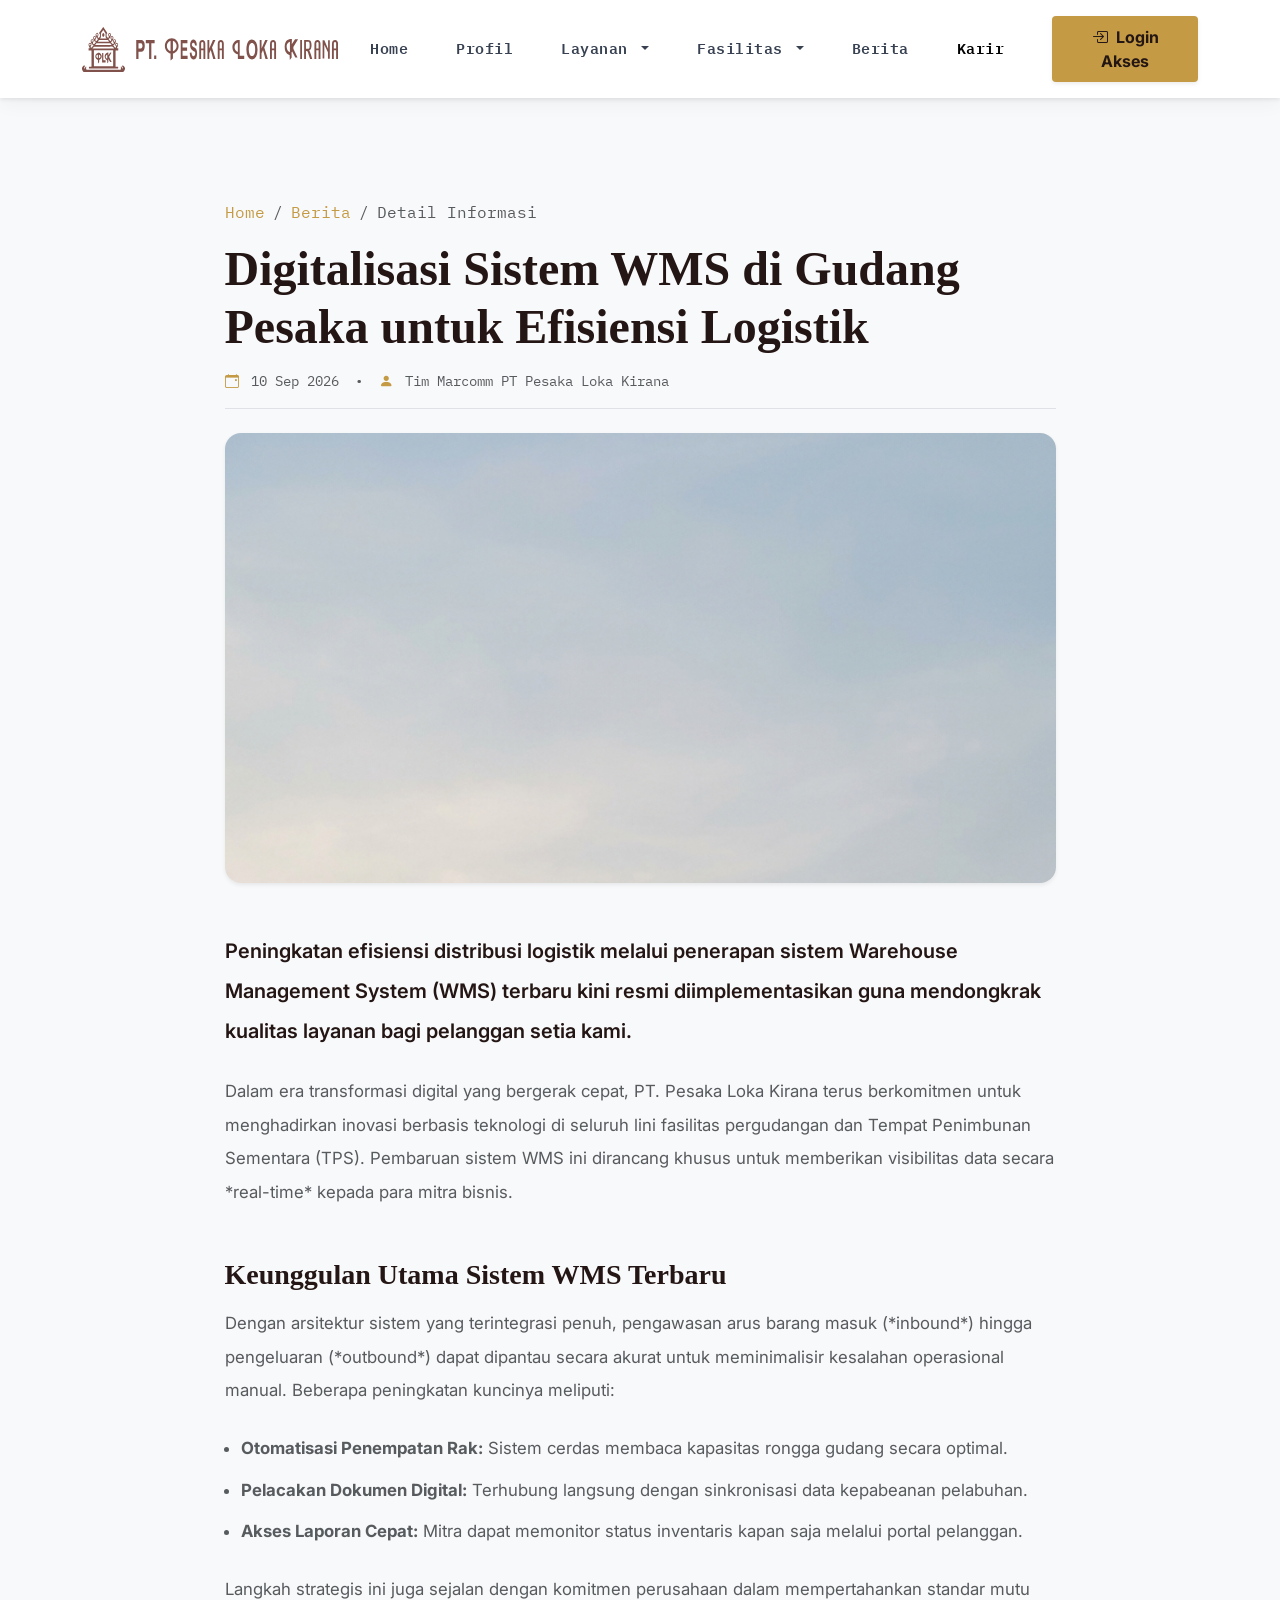
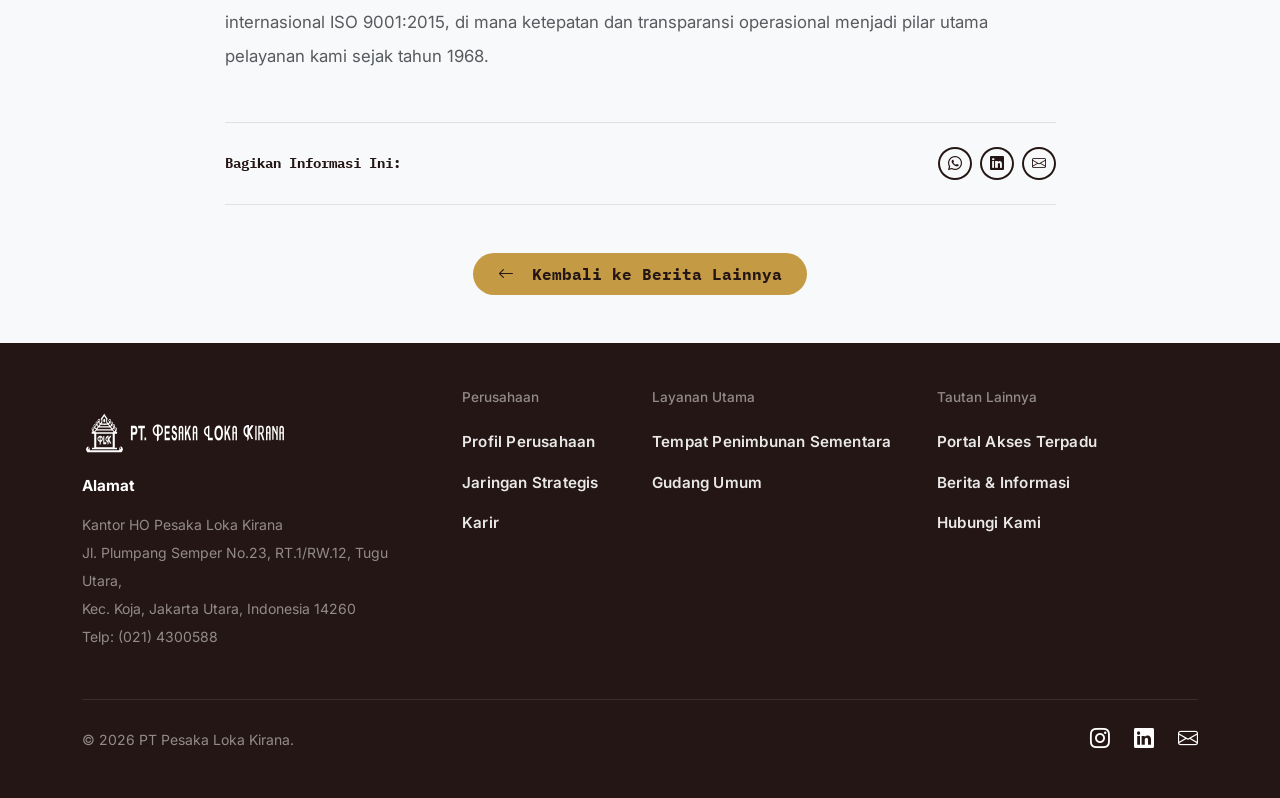
==== pesakalokacp/berita-detail.html @ 8cc416ff "Add files via upload" ====
<!DOCTYPE html>
<html lang="id">
<head>
    <meta charset="UTF-8">
    <meta name="viewport" content="width=device-width, initial-scale=1.0">
    <meta name="description" content="Detail Berita dan Informasi Terbaru PT. Pesaka Loka Kirana.">
    <title>Detail Berita - PT. Pesaka Loka Kirana</title>
    
    <!-- Fonts -->
    <link rel="preconnect" href="https://fonts.googleapis.com">
    <link rel="preconnect" href="https://fonts.gstatic.com" crossorigin>
    <link href="https://fonts.googleapis.com/css2?family=Inter:wght@400;500;600;700&family=Playfair+Display:ital,wght@0,600;0,700;0,800;1,600&family=Space+Mono:ital,wght@0,400;0,700;1,400&display=swap" rel="stylesheet">
    
    <!-- Bootstrap 5 CSS & Icons -->
    <link href="https://cdn.jsdelivr.net/npm/bootstrap@5.3.2/dist/css/bootstrap.min.css" rel="stylesheet">
    <link rel="stylesheet" href="https://cdn.jsdelivr.net/npm/bootstrap-icons@1.11.1/font/bootstrap-icons.css">
    
    <!-- Custom CSS -->
    <link rel="stylesheet" href="css/style.css">
</head>
<body class="bg-light">

    <!-- PRELOADER -->
    <div id="veil" aria-hidden="true">
        <div class="veil-inner text-center">
            <img src="img/Asset 15.svg" alt="Pesaka Logo" style="filter: brightness(0) invert(1); height: 45px;" class="mb-3">
            <div class="text-gold font-mono small" style="letter-spacing: 3px;">MEMUAT...</div>
        </div>
    </div>

    <!-- ==========================================
         HEADER & NAVIGATION
         ========================================== -->
    <header class="fixed-top shadow-sm">
        <!-- Tambahan py-3 agar navbar lebih tinggi dan lega -->
        <nav class="navbar navbar-expand-lg navbar-modern py-3">
            <div class="container">
                <a class="navbar-brand d-flex align-items-center" href="#home" aria-label="Pesaka Homepage">
                    <img src="img/Asset 15.svg" alt="PT Pesaka Loka Kirana" height="45"> <!-- Ukuran logo sedikit dibesarkan -->
                </a>
                
                <button class="navbar-toggler border-0" type="button" data-bs-toggle="collapse" data-bs-target="#mainNavbar" aria-controls="mainNavbar" aria-expanded="false" aria-label="Toggle navigation">
                    <span class="navbar-toggler-icon"></span>
                </button>
                
                <div class="collapse navbar-collapse justify-content-end" id="mainNavbar">
                    <ul class="navbar-nav align-items-lg-center gap-lg-3"> <!-- Tambahan gap biar menu tidak terlalu dempet -->
                        <li class="nav-item"><a class="nav-link " href="index.html#home">Home</a></li>
                        <li class="nav-item"><a class="nav-link" href="index.html#profil">Profil</a></li>
                        
                        <li class="nav-item dropdown">
                            <a class="nav-link dropdown-toggle" href="#" id="servicesDropdown" role="button" data-bs-toggle="dropdown" aria-expanded="false">
                                Layanan
                            </a>
                            <ul class="dropdown-menu shadow-sm border-0" aria-labelledby="servicesDropdown">
                                <li><a class="dropdown-item" href="index.html#layanan">Tempat Penimbunan Sementara (TPS)</a></li>
                                <li><a class="dropdown-item" href="index.html#layanan">Gudang Umum</a></li>
                            </ul>
                        </li>

                          <li class="nav-item dropdown">
                            <a class="nav-link dropdown-toggle" href="#" id="servicesDropdown" role="button" data-bs-toggle="dropdown" aria-expanded="false">
                                Fasilitas
                            </a>
                            <ul class="dropdown-menu shadow-sm border-0" aria-labelledby="servicesDropdown">
                                <li><a class="dropdown-item" href="index.html#fasilitas">Fasilitas Info</a></li>
                                <li><a class="dropdown-item" href="index.html#jaringanstrategis">Jaringan Strategis</a></li>
                                <li><a class="dropdown-item" href="index.html#dokumentasi">Dokumentasi</a></li>
                            </ul>
                        </li>

                        <li class="nav-item"><a class="nav-link" href="index.html#berita">Berita</a></li>
                        <li class="nav-item"><a class="nav-link active" href="karir.html">Karir</a></li>
                        
                        <li class="nav-item ms-lg-3 mt-3 mt-lg-0">
                            <a href="portal.html" class="btn btn-gold px-4 py-2 shadow-sm w-100">
                                <i class="bi bi-box-arrow-in-right me-1"></i> Login Akses
                            </a>
                        </li>
                    </ul>
                </div>
            </div>
        </nav>
    </header>
    <!-- END HEADER -->

    <main style="padding-top: 110px;" class="mb-5">

        <!-- KONTEN UTAMA ARTIKEL -->
        <article class="container">
            <div class="row justify-content-center">
                <div class="col-lg-9">
                    
                    <!-- Breadcrumb & Kategori -->
                    <nav aria-label="breadcrumb" class="mb-3">
                        <ol class="breadcrumb font-mono small mb-0">
                            <li class="breadcrumb-item"><a href="index.html" class="text-decoration-none text-gold">Home</a></li>
                            <li class="breadcrumb-item"><a href="index.html#berita" class="text-decoration-none text-gold">Berita</a></li>
                            <li class="breadcrumb-item active text-muted" aria-current="page">Detail Informasi</li>
                        </ol>
                    </nav>

                    <!-- Judul Berita -->
                    <h1 class="display-5 fw-bold color-brand font-serif mb-3">Digitalisasi Sistem WMS di Gudang Pesaka untuk Efisiensi Logistik</h1>
                    
                    <!-- Meta Info (Tanggal & Penulis) -->
                    <div class="d-flex align-items-center gap-3 text-muted font-mono small mb-4 pb-3 border-bottom">
                        <span><i class="bi bi-calendar-event text-gold me-1"></i> 10 Sep 2026</span>
                        <span>•</span>
                        <span><i class="bi bi-person-fill text-gold me-1"></i> Tim Marcomm PT Pesaka Loka Kirana</span>
                    </div>

                    <!-- Gambar Utama / Banner Berita -->
                    <div class="rounded-4 overflow-hidden shadow-sm mb-5" style="max-height: 450px;">
                        <img src="img/Banner1.jpg" alt="Digitalisasi WMS Pesaka" class="w-100 h-100 object-fit-cover">
                    </div>

                    <!-- Paragraf Isi Berita -->
                    <div class="article-content text-muted lh-lg font-sans" style="font-size: 1.05rem;">
                        <p class="lead fw-semibold color-brand mb-4">
                            Peningkatan efisiensi distribusi logistik melalui penerapan sistem Warehouse Management System (WMS) terbaru kini resmi diimplementasikan guna mendongkrak kualitas layanan bagi pelanggan setia kami.
                        </p>
                        
                        <p class="mb-4">
                            Dalam era transformasi digital yang bergerak cepat, PT. Pesaka Loka Kirana terus berkomitmen untuk menghadirkan inovasi berbasis teknologi di seluruh lini fasilitas pergudangan dan Tempat Penimbunan Sementara (TPS). Pembaruan sistem WMS ini dirancang khusus untuk memberikan visibilitas data secara *real-time* kepada para mitra bisnis.
                        </p>

                        <h3 class="fw-bold color-brand font-serif mt-5 mb-3">Keunggulan Utama Sistem WMS Terbaru</h3>
                        <p class="mb-4">
                            Dengan arsitektur sistem yang terintegrasi penuh, pengawasan arus barang masuk (*inbound*) hingga pengeluaran (*outbound*) dapat dipantau secara akurat untuk meminimalisir kesalahan operasional manual. Beberapa peningkatan kuncinya meliputi:
                        </p>
                        
                        <ul class="mb-4 ps-3">
                            <li class="mb-2"><strong>Otomatisasi Penempatan Rak:</strong> Sistem cerdas membaca kapasitas rongga gudang secara optimal.</li>
                            <li class="mb-2"><strong>Pelacakan Dokumen Digital:</strong> Terhubung langsung dengan sinkronisasi data kepabeanan pelabuhan.</li>
                            <li class="mb-2"><strong>Akses Laporan Cepat:</strong> Mitra dapat memonitor status inventaris kapan saja melalui portal pelanggan.</li>
                        </ul>

                        <p class="mb-4">
                            Langkah strategis ini juga sejalan dengan komitmen perusahaan dalam mempertahankan standar mutu internasional ISO 9001:2015, di mana ketepatan dan transparansi operasional menjadi pilar utama pelayanan kami sejak tahun 1968.
                        </p>
                    </div>

                    <!-- Bagian Share / Bagikan -->
                    <div class="d-flex justify-content-between align-items-center border-top border-bottom py-4 my-5">
                        <span class="fw-bold color-brand font-mono small">Bagikan Informasi Ini:</span>
                        <div class="d-flex gap-2">
                            <a href="#" class="btn btn-outline-brand btn-sm rounded-circle px-2 py-1" aria-label="Share ke WhatsApp"><i class="bi bi-whatsapp"></i></a>
                            <a href="#" class="btn btn-outline-brand btn-sm rounded-circle px-2 py-1" aria-label="Share ke LinkedIn"><i class="bi bi-linkedin"></i></a>
                            <a href="#" class="btn btn-outline-brand btn-sm rounded-circle px-2 py-1" aria-label="Share ke Email"><i class="bi bi-envelope"></i></a>
                        </div>
                    </div>

                    <!-- Tombol Kembali -->
                    <div class="text-center">
                        <a href="index.html#berita" class="btn btn-gold px-4 py-2 rounded-pill fw-bold font-mono">
                            <i class="bi bi-arrow-left me-2"></i> Kembali ke Berita Lainnya
                        </a>
                    </div>

                </div>
            </div>
        </article>

    </main>

    <!-- ==========================================
         FOOTER
         ========================================== -->
    <footer class="footer-section mt-auto">
        <div class="container pb-4">
            <div class="row g-4 mb-5">
                
                <!-- Kolom 1: Logo & Alamat -->
                <div class="col-lg-4 pe-lg-5">
                    <img src="img/Logo Landscape White.svg" alt="Pesaka Logo" height="40" class="mb-4 d-block" style="filter: brightness(0) invert(1);">
                    <h6 class="text-white fw-bold font-sans mb-3" style="font-size: 0.95rem;">Alamat</h6>
                    <p class="text-white-50 small mb-0 lh-lg font-sans">
                        Kantor HO Pesaka Loka Kirana<br>
                        Jl. Plumpang Semper No.23, RT.1/RW.12, Tugu Utara,<br>
                        Kec. Koja, Jakarta Utara, Indonesia 14260<br>
                        Telp: (021) 4300588
                    </p>
                </div>
                
                <!-- Kolom 2: Perusahaan -->
                <div class="col-lg-2 col-md-4 mt-5 mt-lg-0">
                    <h6 class="text-white-50 mb-4 font-sans" style="font-size: 0.85rem;">Perusahaan</h6>
                    <ul class="list-unstyled font-sans footer-links">
                        <li class="mb-3"><a href="#profil" class="text-white text-decoration-none fw-semibold">Profil Perusahaan</a></li>
                        <li class="mb-3"><a href="#fasilitas" class="text-white text-decoration-none fw-semibold">Jaringan Strategis</a></li>
                        <li class="mb-3"><a href="karir.html" class="text-white text-decoration-none fw-semibold">Karir</a></li>
                    </ul>
                </div>

                <!-- Kolom 3: Layanan Utama -->
                <div class="col-lg-3 col-md-4 mt-5 mt-lg-0">
                    <h6 class="text-white-50 mb-4 font-sans" style="font-size: 0.85rem;">Layanan Utama</h6>
                    <ul class="list-unstyled font-sans footer-links">
                        <li class="mb-3"><a href="#layanan" class="text-white text-decoration-none fw-semibold">Tempat Penimbunan Sementara</a></li>
                        <li class="mb-3"><a href="#layanan" class="text-white text-decoration-none fw-semibold">Gudang Umum</a></li>
                    </ul>
                </div>

                <!-- Kolom 4: Tautan Lainnya -->
                <div class="col-lg-3 col-md-4 mt-5 mt-lg-0">
                    <h6 class="text-white-50 mb-4 font-sans" style="font-size: 0.85rem;">Tautan Lainnya</h6>
                    <ul class="list-unstyled font-sans footer-links">
                        <li class="mb-3"><a href="portal.html" class="text-white text-decoration-none fw-semibold">Portal Akses Terpadu</a></li>
                        <li class="mb-3"><a href="#berita" class="text-white text-decoration-none fw-semibold">Berita & Informasi</a></li>
                        <li class="mb-3"><a href="#" class="text-white text-decoration-none fw-semibold">Hubungi Kami</a></li>
                    </ul>
                </div>

            </div>

            <!-- Bagian Bawah: Copyright & Social Media -->
            <div class="d-flex flex-column flex-md-row justify-content-between align-items-center border-top border-secondary pt-4 text-white-50 font-sans footer-bottom">
                <div class="mb-3 mb-md-0">
                    <small>&copy; 2026 PT Pesaka Loka Kirana.</small>
                </div>
                <div class="d-flex gap-4 social-icons">
                    <a href="#" aria-label="Instagram Pesaka" class="text-white text-decoration-none"><i class="bi bi-instagram fs-5"></i></a>
                    <a href="#" aria-label="LinkedIn Pesaka" class="text-white text-decoration-none"><i class="bi bi-linkedin fs-5"></i></a>
                    <a href="mailto:info@pesaka.co.id" aria-label="Email Pesaka" class="text-white text-decoration-none"><i class="bi bi-envelope fs-5"></i></a>
                </div>
            </div>
        </div>
    </footer>
    <!-- END FOOTER -->


    <!-- Back to Top -->
    <a href="#" id="backToTop" class="back-to-top" aria-label="Kembali ke atas">
        <i class="bi bi-arrow-up"></i>
    </a>

    <!-- Scripts -->
    <script src="https://cdn.jsdelivr.net/npm/bootstrap@5.3.2/dist/js/bootstrap.bundle.min.js"></script>
    <script src="js/main.js"></script>
</body>
</html>
---- pesakalokacp/css/style.css ----
/* ==========================================================================
   PT PESAKA LOKA KIRANA - MAIN STYLESHEET
   Fungsi: Ngatur semua warna, ukuran, dan posisi elemen di website
   ========================================================================== */


/* ==========================================================================
   1. IMPORT FONT GLOBAL & LOKAL
   ========================================================================== */
@import url('https://fonts.googleapis.com/css2?family=Fraunces:opsz,wght@9..144,400;9..144,600;9..144,700;9..144,800&family=IBM+Plex+Mono:wght@400;500;600&family=Inter:wght@400;500;600;700;800&display=swap');

/* Font Lokal: Butler (Dipakai buat Heading Utama) */
@font-face {
    font-family: 'Butler';
    src: url('../fonts/Butler-Bold.woff2') format('woff2'),
         url('../fonts/Butler-Bold.woff') format('woff');
    font-weight: 700;
    font-style: normal;
    font-display: swap;
}

@font-face {
    font-family: 'Butler';
    src: url('../fonts/Butler-Regular.woff2') format('woff2'),
         url('../fonts/Butler-Regular.woff') format('woff');
    font-weight: 400;
    font-style: normal;
    font-display: swap;
}


/* ==========================================================================
   2. VARIABEL WARNA & PENGATURAN DASAR (RESET)
   ========================================================================== */
:root {
    /* Palet Warna Utama Perusahaan */
    --brand-dark: #241614;      /* Cokelat Tua */
    --brand-accent: #3A231F;    /* Cokelat Lebih Terang */
    --gold-primary: #C49A44;    /* Emas Utama */
    --gold-hover: #E3CB8C;      /* Emas Terang (Buat efek hover) */
    --bg-light: #f8f9fa;        /* Latar Belakang Abu-abu Terang */

    /* Pengaturan Jenis Font */
    --font-serif: 'Butler', serif;
    --font-mono: 'IBM Plex Mono', monospace;
    --font-sans: 'Inter', sans-serif;
}

/* Biar pas klik menu navigasi, layarnya gulir pelan dan nggak ketutupan navbar */
html {
    scroll-behavior: smooth;
    scroll-padding-top: 85px; 
}

body {
    font-family: var(--font-sans);
    background-color: var(--bg-light);
    color: #333;
    overflow-x: hidden;
}


/* ==========================================================================
   3. KELAS BANTUAN (Teks, Warna, Efek)
   ========================================================================== */
.font-serif { font-family: var(--font-serif); }
.font-mono  { font-family: var(--font-mono); }

.color-brand { color: var(--brand-dark); }
.text-gold   { color: var(--gold-primary); }
.bg-brand    { background-color: var(--brand-dark); }

/* Efek Kaca (Glassmorphism) buat form tracking */
.glass-panel {
    background: rgba(255, 255, 255, 0.1);
    backdrop-filter: blur(12px);
    -webkit-backdrop-filter: blur(12px);
    border: 1px solid rgba(196, 154, 68, 0.3);
}

/* Efek gambar membesar kalau disorot mouse */
.hover-zoom {
    transition: transform 0.4s ease;
}
.hover-zoom:hover {
    transform: scale(1.08);
}


/* ==========================================================================
   4. KOMPONEN UI (Tombol, Badge, Card)
   ========================================================================== */

/* --- Tombol Emas --- */

/* --- Tombol Outline Custom (Detail Layanan & Berita) --- */
.btn-outline-brand {
    color: var(--brand-dark);
    border: 2px solid var(--brand-dark);
    background-color: transparent;
    transition: all 0.3s ease;
}
.btn-outline-brand:hover {
    background-color: var(--brand-dark);
    color: #fff;
}

.btn-outline-gold {
    color: var(--gold-primary);
    border: 2px solid var(--gold-primary);
    background-color: transparent;
    transition: all 0.3s ease;
}
.btn-outline-gold:hover {
    background-color: var(--gold-primary);
    color: var(--brand-dark);
}

.btn-gold {
    background-color: var(--gold-primary);
    color: var(--brand-dark);
    font-weight: 700;
    border-radius: 4px;
    transition: 0.3s;
}
.btn-gold:hover {
    background-color: var(--gold-hover);
    color: var(--brand-dark);
}

/* --- Badge Label (Contoh: "BERDIRI 1968") --- */
.badge-gold {
    background-color: rgba(196, 154, 68, 0.2);
    color: var(--gold-hover);
    padding: 6px 16px;
    border-radius: 4px;
    font-weight: 600;
    font-size: 0.85rem;
    letter-spacing: 1px;
    text-transform: uppercase;
    display: inline-block;
}

/* --- Kotak Layanan (Service Card) --- */
.service-card {
    background: #fff;
    padding: 40px;
    border-radius: 12px;
    border-top: 4px solid var(--gold-primary);
    transition: 0.3s ease;
}
.service-card:hover { 
    transform: translateY(-5px); 
    box-shadow: 0 15px 35px rgba(0,0,0,0.1) !important; 
}
.card-icon {
    width: 60px;
    height: 60px;
    background: rgba(196, 154, 68, 0.1);
    color: var(--gold-primary);
    border-radius: 8px;
    display: flex;
    align-items: center;
    justify-content: center;
    font-size: 1.8rem;
}

/* --- Kotak Kebijakan Mutu 5K --- */
.mutu-card {
    border-bottom: 3px solid transparent;
    transition: all 0.3s ease;
}
.mutu-card:hover {
    transform: translateY(-5px);
    border-color: var(--gold-primary);
    box-shadow: 0 10px 25px rgba(0,0,0,0.08) !important;
}

/* --- Tombol di Galeri Foto --- */
.gallery-btn {
    transition: opacity 0.3s ease;
}
.gallery-btn:hover {
    opacity: 0.8;
}


/* ==========================================================================
   5. PENGATURAN MENU TAB (TABS NAVIGATION)
   ========================================================================== */

/* Tab Profil (Kotak) */
.btn-custom-tab {
    color: var(--brand-dark);
    background: transparent;
    border-radius: 8px;
    border: 1px solid transparent;
}
.btn-custom-tab:hover {
    color: var(--gold-primary);
}
.nav-pills .nav-link.btn-custom-tab.active {
    background-color: var(--brand-dark);
    color: #fff;
    box-shadow: 0 4px 10px rgba(0,0,0,0.1);
}

/* Tab Pilihan Gudang (Bentuk Pil) */
.btn-custom-tab-dark {
    color: #6c757d;
    background: transparent;
    border: 1px solid #dee2e6;
}
.btn-custom-tab-dark:hover {
    color: var(--brand-dark);
}
.nav-pills .nav-link.btn-custom-tab-dark.active {
    background-color: var(--brand-dark);
    color: #fff;
    border-color: var(--brand-dark);
}

/* Tab Garis Bawah (Detail Spesifikasi TPS) */
.custom-bottom-border {
    position: relative;
    color: #6c757d !important;
}
.custom-bottom-border.active {
    color: var(--brand-dark) !important;
}
.custom-bottom-border::after {
    content: '';
    position: absolute;
    bottom: 0;
    left: 0;
    width: 0;
    height: 3px;
    background-color: var(--gold-primary);
    transition: width 0.3s ease;
}
.custom-bottom-border.active::after,
.custom-bottom-border:hover::after {
    width: 100%;
}


/* ==========================================================================
   6. STRUKTUR BAGIAN WEBSITE (Header, Hero, Marquee, Footer)
   ========================================================================== */

/* --- Top Bar & Navbar Utama --- */
.top-bar {
    background-color: var(--brand-dark);
    color: #d1d5db;
    padding: 10px 0;
}
.top-bar i { color: var(--gold-primary); margin-right: 5px; }

.navbar-modern {
    background: rgba(255, 255, 255, 0.98);
    box-shadow: 0 4px 20px rgba(0,0,0,0.05);
    padding: 12px 0;
}
.navbar-brand { font-weight: 800; color: var(--brand-dark); }
.navbar-modern .nav-link {
    font-family: var(--font-mono);
    font-weight: 600;
    color: #374151;
    font-size: 0.85rem;
    letter-spacing: 0.5px;
}
.navbar-modern .nav-link:hover { color: var(--gold-primary); }

/* --- Hero Section (Layar Paling Atas) --- */
.hero-heading {
    font-size: clamp(2.5rem, 6vw, 4.5rem);
    line-height: 1.05;
    letter-spacing: -0.02em;
}
.hero-subheading {
    font-size: 1.1rem;
    max-width: 650px;
}
.hero-watermark {
    position: absolute;
    top: 50%;
    left: 50%;
    transform: translate(-50%, -50%);
    font-family: var(--font-serif);
    font-weight: 800;
    font-size: 16vw;
    color: rgba(255, 255, 255, 0.03); /* Transparan tipis banget */
    z-index: 1;
    pointer-events: none;
    user-select: none;
}
.tracking-widget {
    width: 100%;
    max-width: 600px;
}
@media (max-width: 768px) {
    .tracking-widget { width: 95%; padding: 1.2rem !important; }
}

/* --- Teks Berjalan di Bawah Hero (Marquee Info) --- */
.hero-text-marquee {
    position: absolute;
    bottom: 0;
    left: 0;
    width: 100%;
    background: rgba(22, 13, 12, 0.95);
    border-top: 1px solid rgba(196, 154, 68, 0.2);
    padding: 12px 0;
    overflow: hidden;
    white-space: nowrap;
    z-index: 10;
}
.hero-text-marquee .track {
    display: inline-flex;
    align-items: center;
    animation: scrollInfoText 25s linear infinite;
    color: #d1d5db;
    font-size: 0.85rem;
    letter-spacing: 1px;
}
.hero-text-marquee .track:hover {
    animation-play-state: paused;
}
.hero-text-marquee .dot {
    color: var(--gold-primary);
    margin: 0 40px;
    font-size: 0.6rem;
}

/* --- Logo Grup Jalan (Bila Dipakai) --- */
.marquee-container {
    width: 100%;
    overflow: hidden;
    white-space: nowrap;
    position: relative;
}
.marquee-track {
    display: inline-block;
    animation: scrollMarquee 25s linear infinite;
}
.marquee-track:hover {
    animation-play-state: paused;
}
.marquee-item {
    display: inline-flex;
    align-items: center;
    margin: 0 30px;
}
.group-logo-img {
    height: 45px;
    object-fit: contain;
    filter: grayscale(100%) opacity(0.6);
    transition: all 0.3s ease;
}
.group-logo-img:hover {
    filter: grayscale(0%) opacity(1);
    transform: scale(1.08);
}

/* --- Footer Area --- */
.footer-section {
    background-color: var(--brand-dark);
    padding: 70px 0 20px;
}

.footer-links a {
    transition: opacity 0.3s ease, color 0.3s ease;
    opacity: 0.9;
    font-size: 0.95rem;
    letter-spacing: 0.2px;
}

.footer-links a:hover {
    opacity: 1;
    color: var(--gold-primary) !important;
}

.footer-bottom {
    border-color: rgba(255, 255, 255, 0.1) !important; /* Garis tipis transparan */
}

.social-icons a {
    transition: color 0.3s ease, transform 0.3s ease;
}

.social-icons a:hover {
    color: var(--gold-primary) !important;
    transform: translateY(-2px);
}


/* ==========================================================================
   7. WIDGET MELAYANG (Scrollbar & Dot Navigation)
   ========================================================================== */

/* --- Custom Scrollbar Browser --- */
::-webkit-scrollbar {
    width: 10px;
}
::-webkit-scrollbar-track {
    background: var(--brand-dark); 
}
::-webkit-scrollbar-thumb {
    background: #55332d;
    border-radius: 10px;
    border: 2px solid var(--brand-dark);
    transition: background 0.3s ease;
}
::-webkit-scrollbar-thumb:hover {
    background: var(--gold-primary); 
}

/* --- Navigasi Titik Kanan --- */
.dot-navigation {
    position: fixed;
    right: 25px;
    top: 50%;
    transform: translateY(-50%);
    z-index: 1050;
}

.dot-link {
    width: 10px;
    height: 10px;
    border-radius: 50%;
    /* Kita ganti putih transparan jadi warna EMAS TRANSPARAN (30% opacity) biar elegan */
    background-color: rgba(196, 154, 68, 0.3); 
    transition: all 0.3s cubic-bezier(0.25, 0.8, 0.25, 1);
    display: block;
}

.dot-link:hover {
    /* Pas disorot mouse, emasnya lebih tebel (70% opacity) */
    background-color: rgba(196, 154, 68, 0.7);
    transform: scale(1.2);
}

.dot-link.active {
    height: 30px;
    border-radius: 10px;
    /* Kalau lagi aktif, pake warna emas solid */
    background-color: var(--gold-primary);
}

/* --- Efek Hover Teks Footer Baru --- */
.footer-links a {
    transition: opacity 0.3s ease, color 0.3s ease;
    opacity: 0.9;
    font-size: 0.95rem;
    letter-spacing: 0.2px;
}

.footer-links a:hover {
    opacity: 1;
    color: var(--gold-primary) !important;
}

.social-icons a {
    transition: color 0.3s ease, transform 0.3s ease;
}

.social-icons a:hover {
    color: var(--gold-primary) !important;
    transform: translateY(-2px);
}

/* ==========================================================================
   8. POP-UP MODAL (Lacak Kontainer & Persetujuan Cookies)
   ========================================================================== */

/* --- Latar Belakang Modal Blur --- */
.modal {
    backdrop-filter: blur(4px);
    -webkit-backdrop-filter: blur(4px);
}
.modal-backdrop.show {
    opacity: 0.55 !important;
    background-color: #000000 !important; 
}
.modal-content {
    overflow: hidden;
    border: 1px solid rgba(196, 154, 68, 0.2) !important;
}

/* --- Pop-up Notifikasi Cookies --- */
.cookie-popup {
    position: fixed;
    bottom: 25px;
    left: 25px;
    max-width: 380px;
    z-index: 1060;
    border-left: 5px solid var(--gold-primary);
    opacity: 0;
    visibility: hidden;
    transform: translateY(20px);
    transition: all 0.5s cubic-bezier(0.25, 0.8, 0.25, 1);
}
.cookie-popup.show {
    opacity: 1;
    visibility: visible;
    transform: translateY(0);
}

@media (max-width: 768px) {
    .cookie-popup {
        bottom: 15px;
        left: 15px;
        right: 15px;
        max-width: none;
    }
}

/* ==========================================================================
   9. DAFTAR ANIMASI (Keyframes)
   ========================================================================== */

#veil {
    position: fixed;
    inset: 0;
    z-index: 9999;
    background: var(--brand-dark);
    display: flex;
    align-items: center;
    justify-content: center;
    transition: transform 0.8s cubic-bezier(0.65, 0.02, 0.16, 1), opacity 0.6s ease;
}
#veil.done {
    transform: translateY(-100%);
    opacity: 0;
    pointer-events: none;
}
.veil-inner {
    animation: fadeIn 1s ease forwards;
}

@keyframes fadeIn {
    from { opacity: 0; }
    to { opacity: 1; }
}

@keyframes scrollInfoText {
    0% { transform: translateX(0); }
    100% { transform: translateX(-33.33%); }
}
@keyframes scrollMarquee {
    0% { transform: translateX(0); }
    100% { transform: translateX(-50%); }
}

/* --- Penyesuaian Body untuk Navbar Fixed --- */
body {
    padding-top: 90px; /* Jarak agar konten pertama tidak bersembunyi di balik navbar */
}

/* --- Tampilan Navbar yang Lebih Besar & Elegan --- */
.navbar-modern {
    background: rgba(255, 255, 255, 0.98);
    transition: all 0.3s ease;
}
.navbar-modern .nav-link {
    font-size: 0.95rem; /* Font dibesarkan sedikit agar mudah dibaca */
    letter-spacing: 0.5px;
    padding: 0.5rem 1rem !important;
}

/* --- Tombol Kembali Ke Atas (Back to Top) --- */
.back-to-top {
    position: fixed;
    bottom: 30px;
    right: 30px;
    width: 45px;
    height: 45px;
    background-color: var(--gold-primary);
    color: var(--brand-dark);
    border-radius: 8px; /* Agak kotak sesuai referensi gambar */
    display: flex;
    align-items: center;
    justify-content: center;
    font-size: 1.5rem;
    z-index: 1050;
    opacity: 0;
    visibility: hidden;
    transition: all 0.3s ease;
    box-shadow: 0 4px 10px rgba(0, 0, 0, 0.2);
    text-decoration: none;
}

.back-to-top.show {
    opacity: 1;
    visibility: visible;
}

.back-to-top:hover {
    background-color: var(--brand-dark);
    color: var(--gold-primary);
    transform: translateY(-4px); /* Efek melayang saat kursor diarahkan */
}

/* --- Efek Overlay Galeri --- */
.gallery-overlay {
    background-color: rgba(0, 0, 0, 0.4);
    opacity: 0;
    transition: all 0.3s ease;
}

.gallery-link:hover .gallery-overlay {
    opacity: 1;
}

.gallery-link:hover img {
    transform: scale(1.05); /* Sedikit membesar saat dihover */
}

/* Transisi mulus saat filtering gambar */
.gallery-item {
    transition: opacity 0.4s ease-in-out;
}

/* --- Halaman Karir (Job Card List) --- */
.job-card {
    border: 1px solid rgba(0, 0, 0, 0.08);
    border-left: 4px solid transparent;
    transition: all 0.3s cubic-bezier(0.25, 0.8, 0.25, 1);
}

.job-card:hover {
    border-left: 4px solid var(--gold-primary);
    box-shadow: 0 10px 25px rgba(0, 0, 0, 0.05);
    transform: translateX(8px);
}

.min-w-150px {
    min-width: 150px;
}

/* --- Halaman Karir Detail (Form Upload CV) --- */
.border-dashed {
    border-style: dashed !important;
    border-color: #dee2e6 !important;
}

.file-upload-wrapper {
    position: relative;
    overflow: hidden;
    transition: all 0.3s ease;
}

.file-upload-wrapper:hover {
    border-color: var(--gold-primary) !important;
    background-color: rgba(196, 154, 68, 0.05) !important;
}

.file-upload-input {
    position: absolute;
    top: 0;
    right: 0;
    margin: 0;
    padding: 0;
    font-size: 20px;
    cursor: pointer;
    opacity: 0;
    height: 100%;
    width: 100%;
}
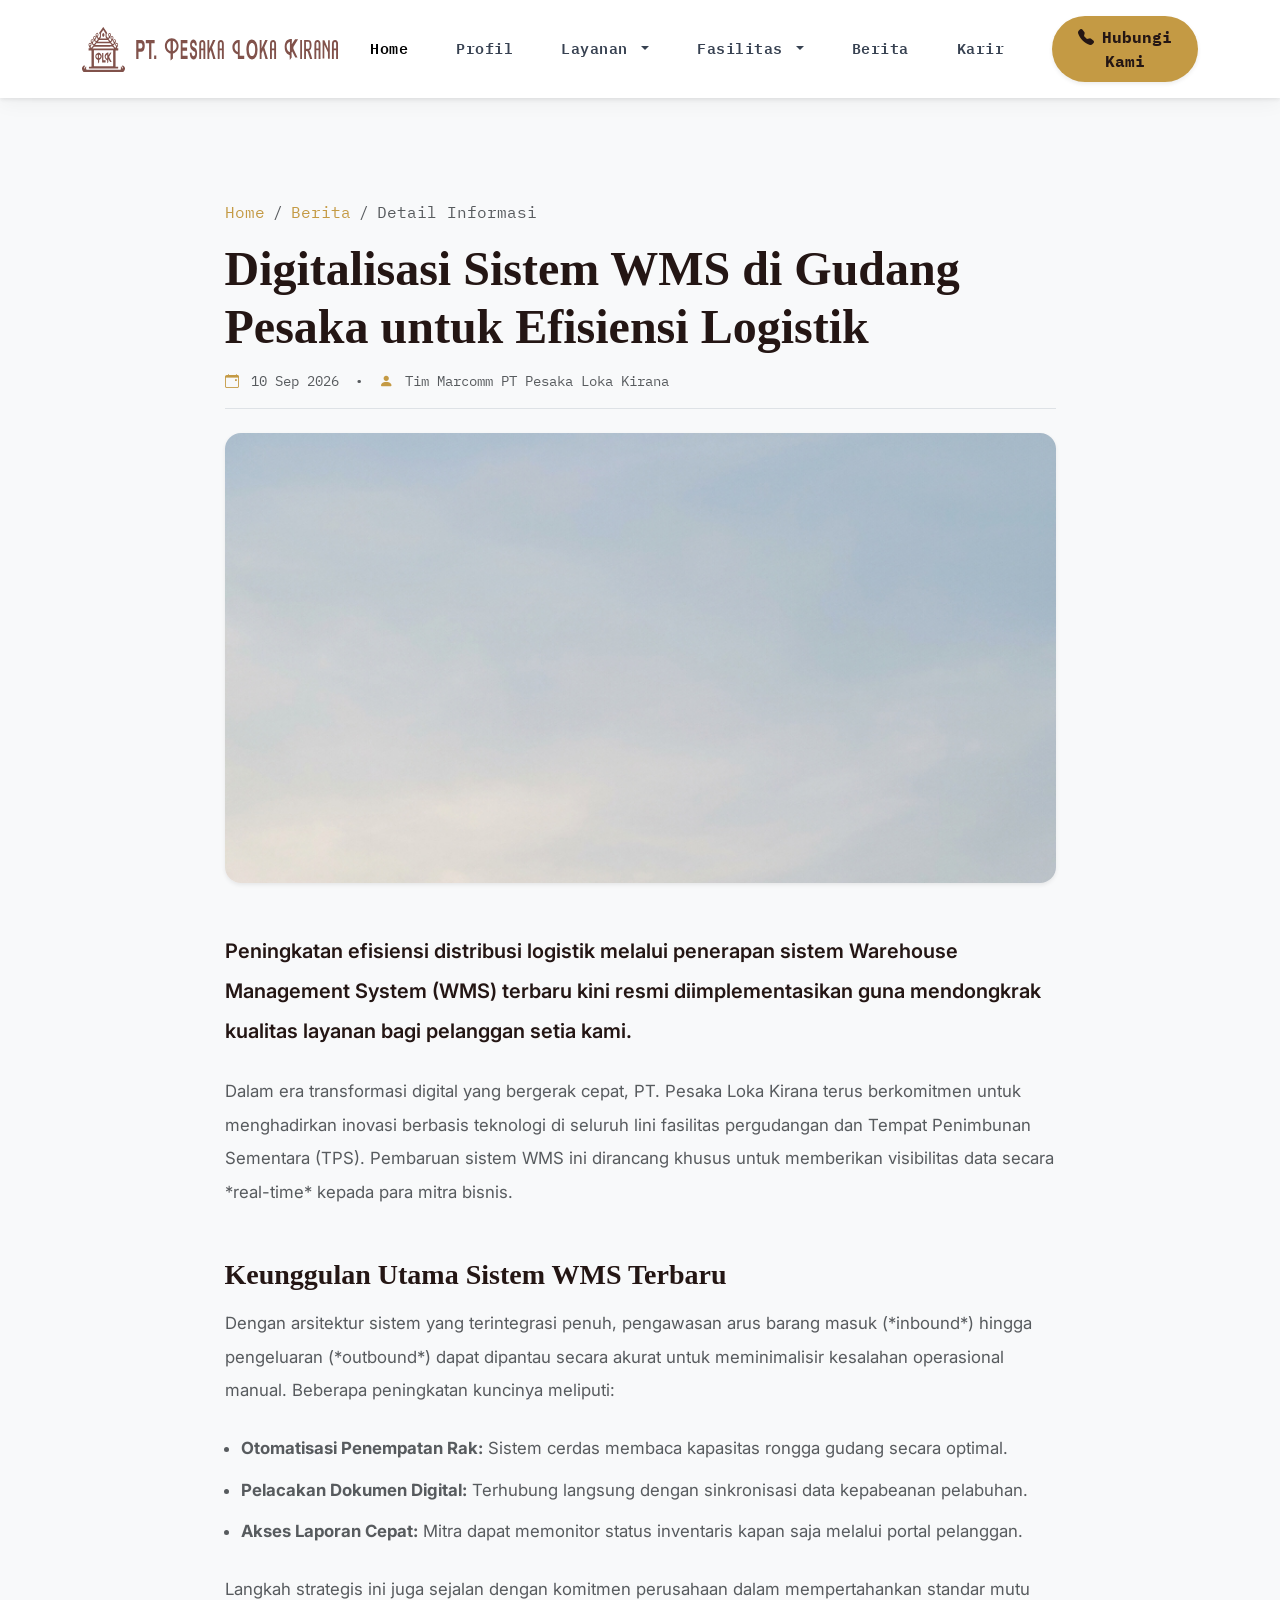
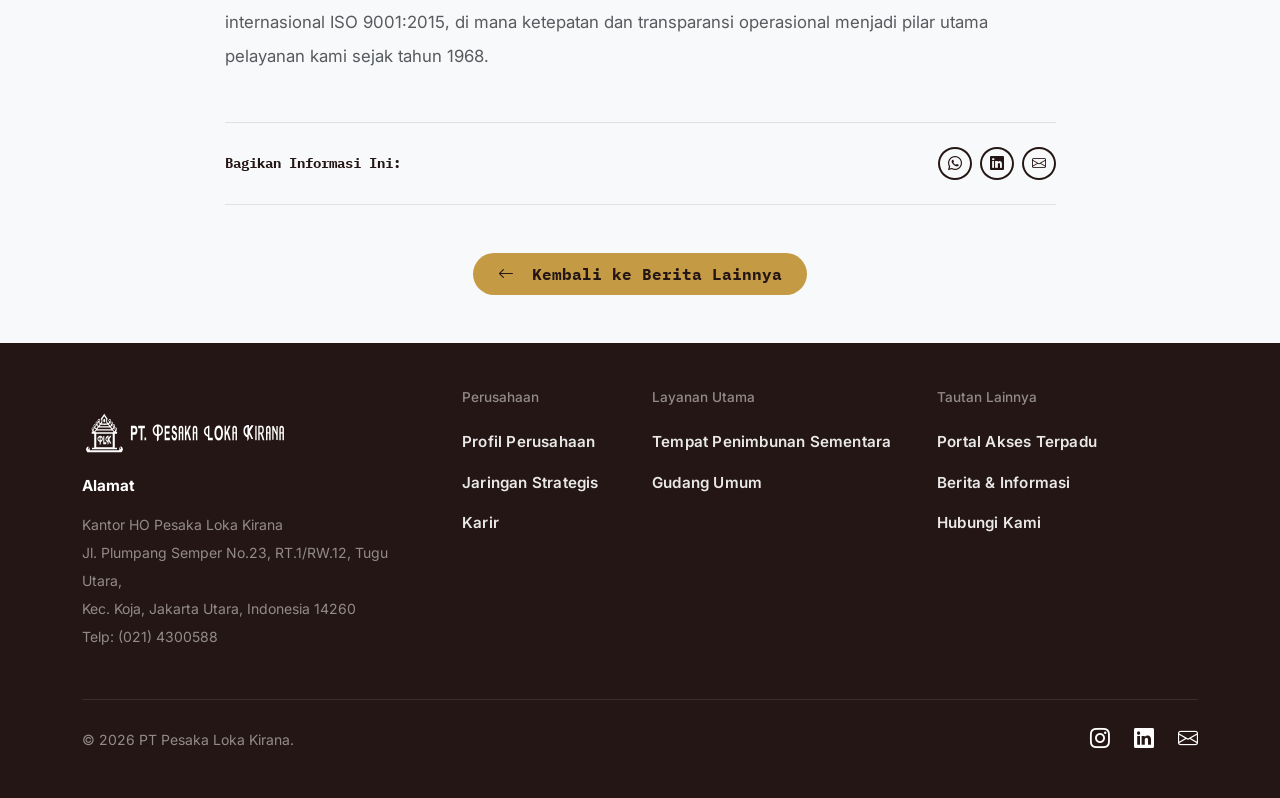
==== commit 8e4020db: "Add files via upload" ====
--- a/pesakalokacp/berita-detail.html
+++ b/pesakalokacp/berita-detail.html
@@ -30,12 +30,12 @@
 
     <!-- ==========================================
          HEADER & NAVIGATION
-         ========================================== -->
+    ========================================== -->
     <header class="fixed-top shadow-sm">
         <!-- Tambahan py-3 agar navbar lebih tinggi dan lega -->
         <nav class="navbar navbar-expand-lg navbar-modern py-3">
             <div class="container">
-                <a class="navbar-brand d-flex align-items-center" href="#home" aria-label="Pesaka Homepage">
+                <a class="navbar-brand d-flex align-items-center" href="index.html#home" aria-label="Pesaka Homepage">
                     <img src="img/Asset 15.svg" alt="PT Pesaka Loka Kirana" height="45"> <!-- Ukuran logo sedikit dibesarkan -->
                 </a>
                 
@@ -45,7 +45,7 @@
                 
                 <div class="collapse navbar-collapse justify-content-end" id="mainNavbar">
                     <ul class="navbar-nav align-items-lg-center gap-lg-3"> <!-- Tambahan gap biar menu tidak terlalu dempet -->
-                        <li class="nav-item"><a class="nav-link " href="index.html#home">Home</a></li>
+                        <li class="nav-item"><a class="nav-link active" href="index.html">Home</a></li>
                         <li class="nav-item"><a class="nav-link" href="index.html#profil">Profil</a></li>
                         
                         <li class="nav-item dropdown">
@@ -70,11 +70,11 @@
                         </li>
 
                         <li class="nav-item"><a class="nav-link" href="index.html#berita">Berita</a></li>
-                        <li class="nav-item"><a class="nav-link active" href="karir.html">Karir</a></li>
+                        <li class="nav-item"><a class="nav-link" href="karir.html">Karir</a></li>
                         
                         <li class="nav-item ms-lg-3 mt-3 mt-lg-0">
-                            <a href="portal.html" class="btn btn-gold px-4 py-2 shadow-sm w-100">
-                                <i class="bi bi-box-arrow-in-right me-1"></i> Login Akses
+                            <a href="kontak.html" class="btn btn-gold px-4 py-2 shadow-sm w-100 rounded-pill fw-bold font-mono">
+                                <i class="bi bi-telephone-fill me-2"></i>Hubungi Kami
                             </a>
                         </li>
                     </ul>
--- a/pesakalokacp/css/style.css
+++ b/pesakalokacp/css/style.css
@@ -485,6 +485,84 @@
 .modal-content {
     overflow: hidden;
     border: 1px solid rgba(196, 154, 68, 0.2) !important;
+}
+
+/* MODERN MODAL & RESPONSIVE TWEAKS */
+.modal-modern {
+    border-radius: 20px;
+    border: none;
+    box-shadow: 0 10px 40px rgba(0,0,0,0.15);
+    font-family: 'Inter', sans-serif;
+}
+.icon-circle-soft {
+    width: 44px;
+    height: 44px;
+    background-color: rgba(196, 154, 68, 0.12);
+    color: var(--gold-primary, #C49A44);
+    border-radius: 50%;
+    display: flex;
+    align-items: center;
+    justify-content: center;
+    font-size: 1.25rem;
+}
+.modal-modern-title {
+    font-family: 'Fraunces', serif;
+    font-weight: 700;
+    color: var(--brand-dark, #241614);
+    font-size: 1.3rem;
+}
+.data-card {
+    background: #fdfdfd;
+    border: 1px solid #eef0f2;
+    border-radius: 14px;
+    padding: 16px;
+    height: 100%;
+}
+.data-label-sm {
+    font-size: 0.68rem;
+    color: #868e96;
+    text-transform: uppercase;
+    letter-spacing: 0.5px;
+    margin-bottom: 4px;
+    font-weight: 600;
+}
+.data-value-mono {
+    font-family: 'IBM Plex Mono', monospace;
+    color: var(--brand-dark, #241614);
+    font-weight: 600;
+    font-size: 0.9rem;
+}
+.data-value-sans {
+    color: var(--brand-dark, #241614);
+    font-weight: 600;
+    font-size: 0.9rem;
+}
+.btn-modern-cancel {
+    background-color: #f8f9fa;
+    border: 1px solid #e9ecef;
+    color: #495057;
+    border-radius: 10px;
+    padding: 10px 24px;
+    font-weight: 600;
+    transition: all 0.2s;
+}
+.btn-modern-cancel:hover { background-color: #e2e6ea; }
+.btn-modern-accept {
+    background-color: var(--gold-primary, #C49A44);
+    border: none;
+    color: #fff;
+    border-radius: 10px;
+    padding: 10px 24px;
+    font-weight: 600;
+    transition: all 0.2s;
+}
+.btn-modern-accept:hover { background-color: #b0893b; color: #fff; }
+
+/* Mobile Optimization */
+@media (max-width: 768px) {
+    .modal-modern-title { font-size: 1.15rem; }
+    .data-card { padding: 12px; }
+    .data-value-mono, .data-value-sans { font-size: 0.85rem; }
 }
 
 /* --- Pop-up Notifikasi Cookies --- */
